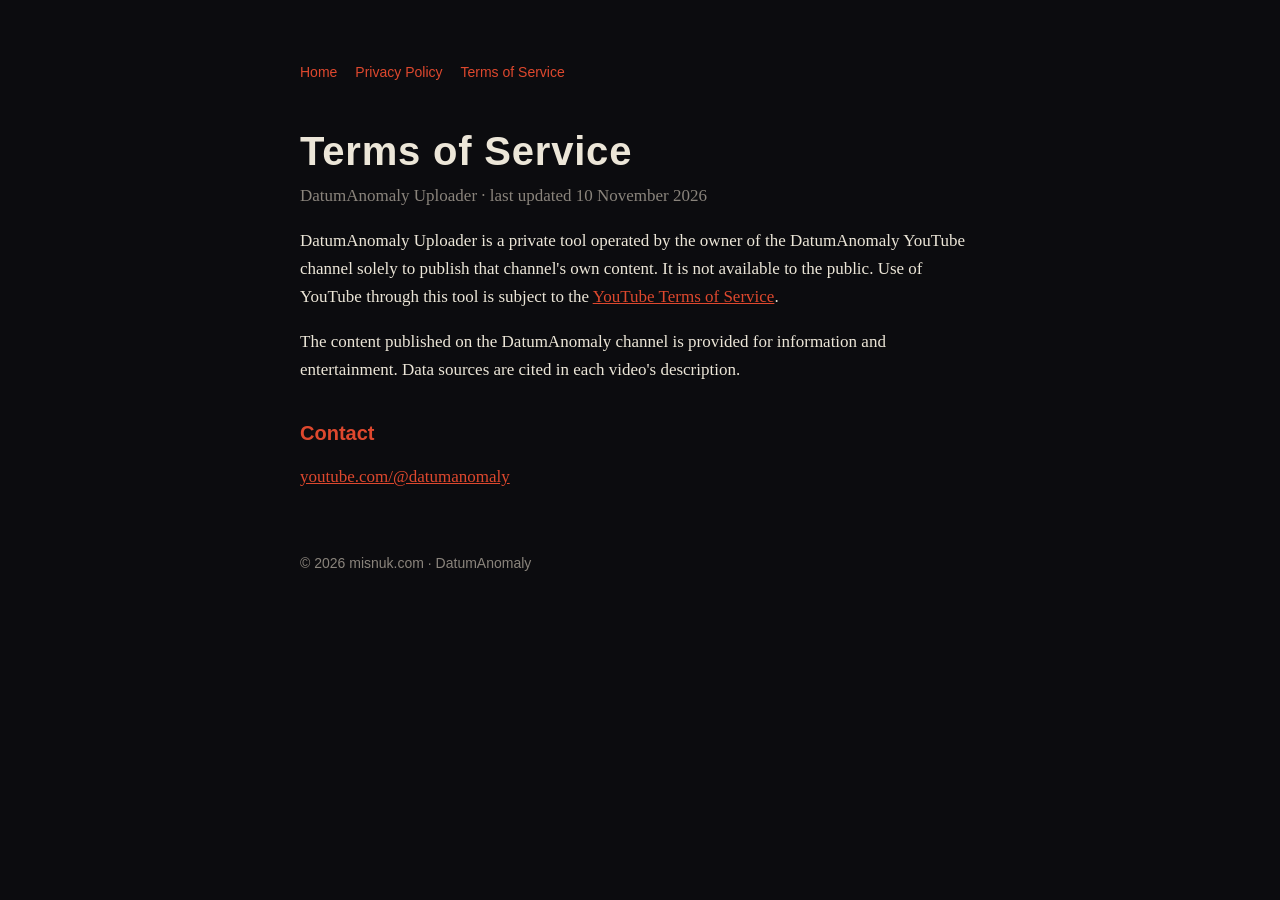
==== terms.html @ 499fcee1 "misnuk.com: DatumAnomaly home page, privacy policy and terms (for Google OAuth branding) Co-Authored" ====
<!doctype html>
<html lang="en"><head><meta charset="utf-8"><meta name="viewport" content="width=device-width,initial-scale=1">
<title>Terms of Service · DatumAnomaly Uploader</title><link rel="stylesheet" href="/style.css"></head>
<body><main><nav><a href="/">Home</a><a href="/privacy.html">Privacy Policy</a><a href="/terms.html">Terms of Service</a></nav>
<h1>Terms of Service</h1>
<p class="lead">DatumAnomaly Uploader · last updated 10 November 2026</p>
<p>DatumAnomaly Uploader is a private tool operated by the owner of the DatumAnomaly YouTube channel solely to publish that
channel's own content. It is not available to the public. Use of YouTube through this tool is subject to the
<a href="https://www.youtube.com/t/terms">YouTube Terms of Service</a>.</p>
<p>The content published on the DatumAnomaly channel is provided for information and entertainment. Data sources are cited in
each video's description.</p>
<h2>Contact</h2>
<p><a href="https://www.youtube.com/@datumanomaly">youtube.com/@datumanomaly</a></p>
<footer>© 2026 misnuk.com · DatumAnomaly</footer></main></body></html>
---- style.css ----
:root { --bg: #0c0c0f; --fg: #ece6d8; --muted: #8a847c; --accent: #de482e; }
* { box-sizing: border-box; }
body { margin: 0; background: var(--bg); color: var(--fg); font: 17px/1.65 Georgia, "Times New Roman", serif; }
main { max-width: 720px; margin: 0 auto; padding: 64px 20px 96px; }
h1 { font: 700 40px/1.15 Helvetica, Arial, sans-serif; letter-spacing: .02em; margin: 0 0 8px; }
h2 { font: 700 20px/1.3 Helvetica, Arial, sans-serif; margin: 36px 0 8px; color: var(--accent); }
p.lead { color: var(--muted); margin-top: 0; }
a { color: var(--accent); }
nav { font: 14px Helvetica, Arial, sans-serif; margin-bottom: 48px; }
nav a { margin-right: 18px; text-decoration: none; }
footer { margin-top: 64px; color: var(--muted); font: 14px Helvetica, Arial, sans-serif; }
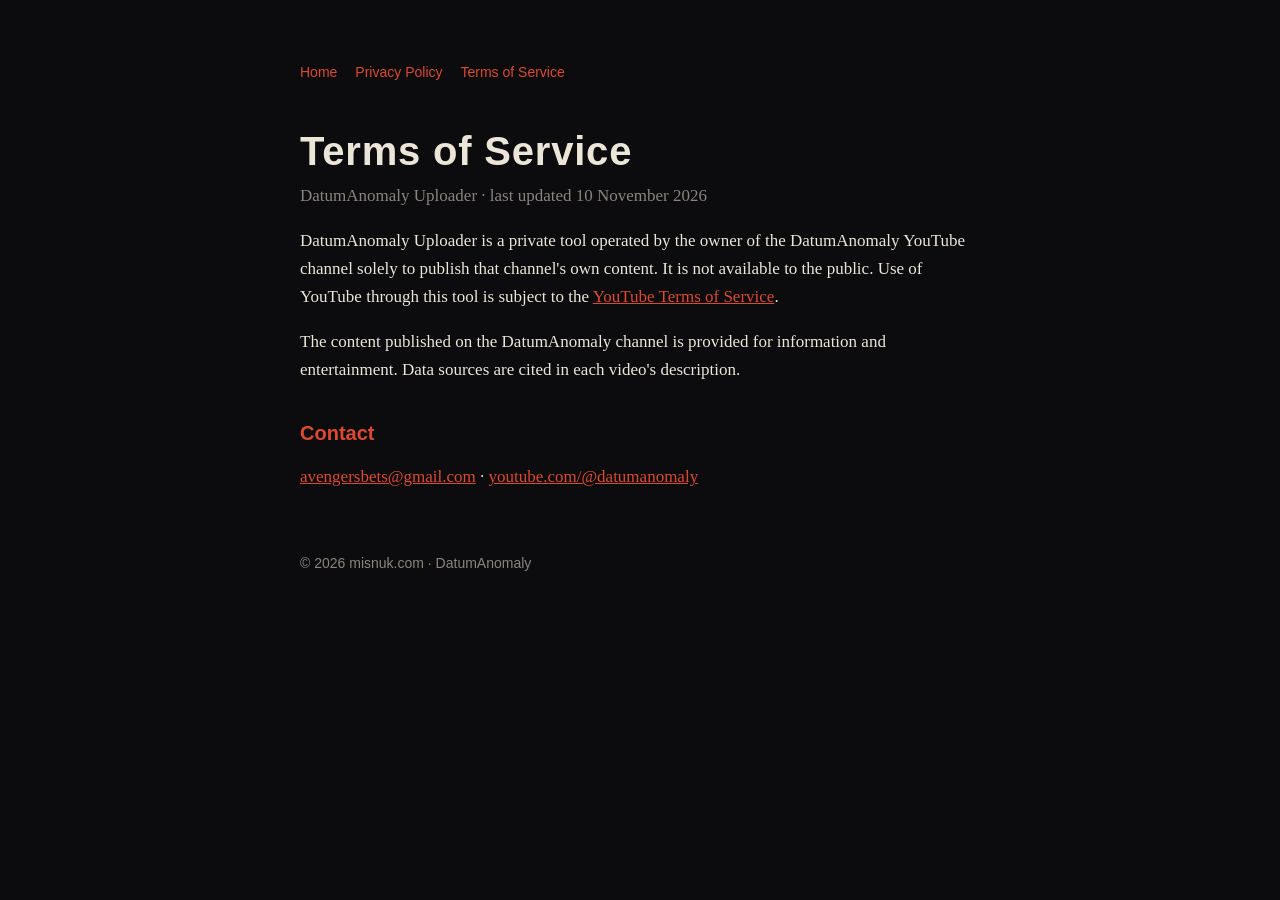
==== commit 6ccbde08: "Add contact email to privacy policy and terms Co-Authored-By: Claude Opus 5.5 <noreply@anthropic.com" ====
--- a/terms.html
+++ b/terms.html
@@ -10,5 +10,5 @@
 <p>The content published on the DatumAnomaly channel is provided for information and entertainment. Data sources are cited in
 each video's description.</p>
 <h2>Contact</h2>
-<p><a href="https://www.youtube.com/@datumanomaly">youtube.com/@datumanomaly</a></p>
+<p><a href="mailto:avengersbets@gmail.com">avengersbets@gmail.com</a> · <a href="https://www.youtube.com/@datumanomaly">youtube.com/@datumanomaly</a></p>
 <footer>© 2026 misnuk.com · DatumAnomaly</footer></main></body></html>
